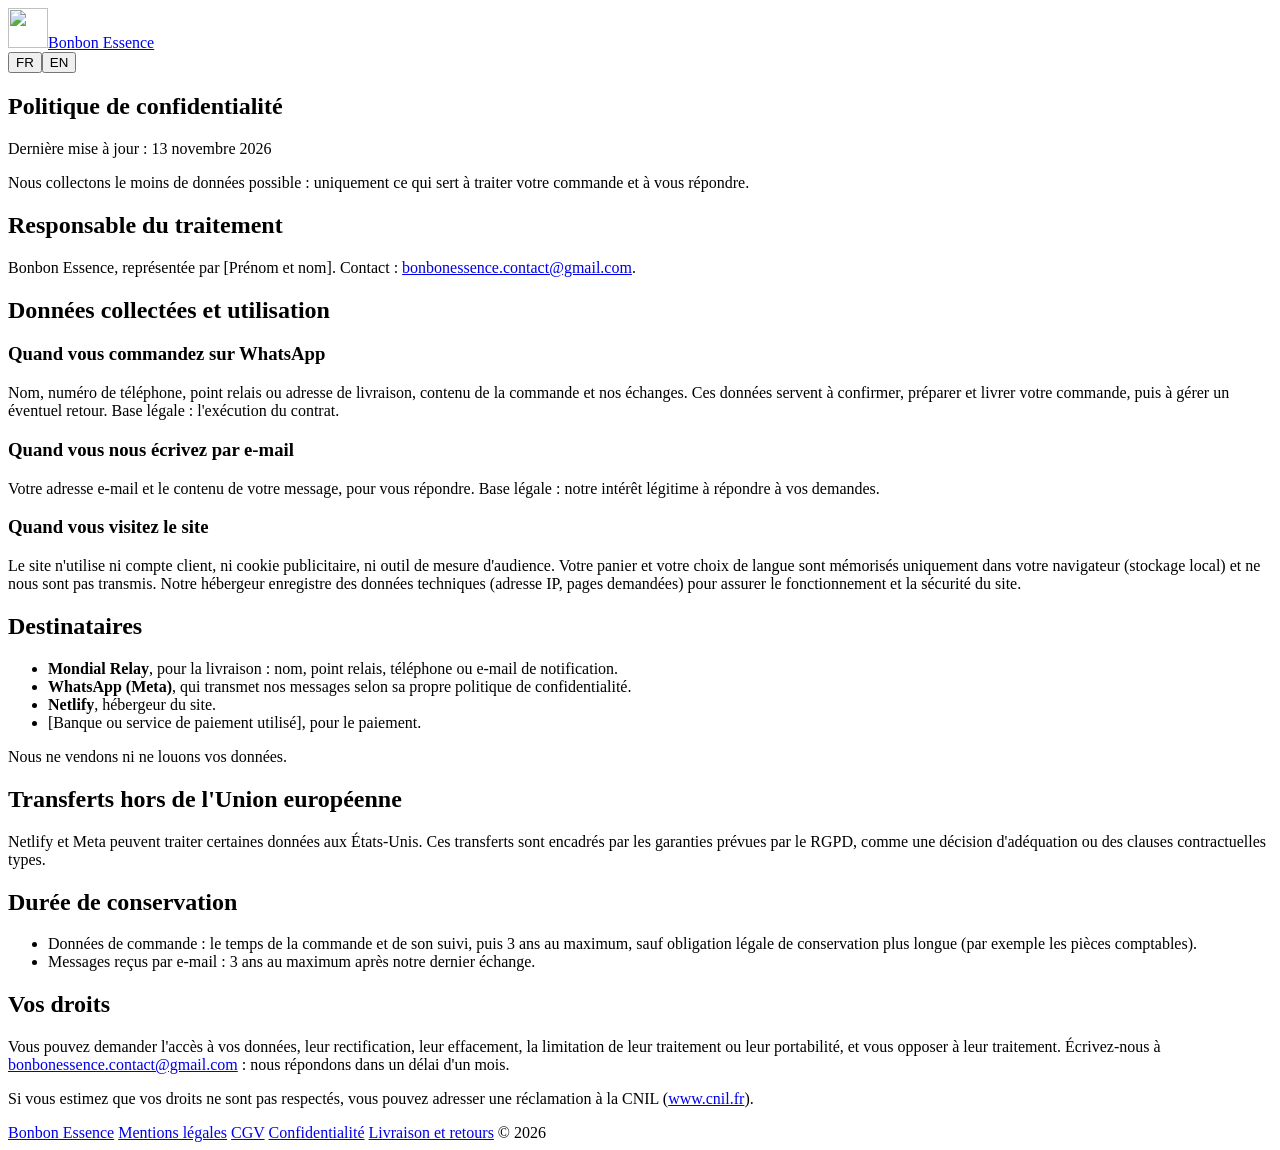
==== site/confidentialite.html @ c94fa0cf "Sito Bonbon Essence Sito vetrina con ordini via WhatsApp, pannello di gestione su /admin, pagine dei" ====
<!doctype html>
<html lang="fr">
<head>
<meta charset="utf-8">
<meta name="viewport" content="width=device-width, initial-scale=1, viewport-fit=cover">
<meta name="robots" content="noindex, nofollow">
<title>Politique de confidentialité · Bonbon Essence</title>
<link rel="icon" href="/assets/img/favicon.png" type="image/png">
<link rel="apple-touch-icon" href="/assets/icons/apple-touch-icon.png">
<link rel="manifest" href="/manifest.webmanifest">
<meta name="theme-color" content="#FBF6F2">
<link rel="stylesheet" href="/assets/fonts/fonts.css">
<link rel="stylesheet" href="/assets/legal.css">
</head>
<body>
<header class="top"><div class="top__in">
  <a class="brand" href="/"><img src="/assets/img/logo.webp" alt="" width="40" height="40"><span>Bonbon Essence</span></a>
  <div class="lang" role="group" aria-label="Langue / Language"><button type="button" data-lang="fr" lang="fr">FR</button><button type="button" data-lang="en" lang="en">EN</button></div>
</div></header>

<main>
  <article lang="fr">
    <h1>Politique de confidentialité</h1>
    <p class="updated">Dernière mise à jour : 13 novembre 2026</p>
    <p>Nous collectons le moins de données possible : uniquement ce qui sert à traiter votre commande et à vous répondre.</p>

    <h2>Responsable du traitement</h2>
    <p>Bonbon Essence, représentée par <span class="todo">[Prénom et nom]</span>. Contact : <a data-fill="email" href="mailto:bonbonessence.contact@gmail.com">bonbonessence.contact@gmail.com</a>.</p>

    <h2>Données collectées et utilisation</h2>
    <h3>Quand vous commandez sur WhatsApp</h3>
    <p>Nom, numéro de téléphone, point relais ou adresse de livraison, contenu de la commande et nos échanges. Ces données servent à confirmer, préparer et livrer votre commande, puis à gérer un éventuel retour. Base légale : l'exécution du contrat.</p>
    <h3>Quand vous nous écrivez par e-mail</h3>
    <p>Votre adresse e-mail et le contenu de votre message, pour vous répondre. Base légale : notre intérêt légitime à répondre à vos demandes.</p>
    <h3>Quand vous visitez le site</h3>
    <p>Le site n'utilise ni compte client, ni cookie publicitaire, ni outil de mesure d'audience. Votre panier et votre choix de langue sont mémorisés uniquement dans votre navigateur (stockage local) et ne nous sont pas transmis. Notre hébergeur enregistre des données techniques (adresse IP, pages demandées) pour assurer le fonctionnement et la sécurité du site.</p>

    <h2>Destinataires</h2>
    <ul>
      <li><strong>Mondial Relay</strong>, pour la livraison : nom, point relais, téléphone ou e-mail de notification.</li>
      <li><strong>WhatsApp (Meta)</strong>, qui transmet nos messages selon sa propre politique de confidentialité.</li>
      <li><strong>Netlify</strong>, hébergeur du site.</li>
      <li><span class="todo">[Banque ou service de paiement utilisé]</span>, pour le paiement.</li>
    </ul>
    <p>Nous ne vendons ni ne louons vos données.</p>

    <h2>Transferts hors de l'Union européenne</h2>
    <p>Netlify et Meta peuvent traiter certaines données aux États-Unis. Ces transferts sont encadrés par les garanties prévues par le RGPD, comme une décision d'adéquation ou des clauses contractuelles types.</p>

    <h2>Durée de conservation</h2>
    <ul>
      <li>Données de commande : le temps de la commande et de son suivi, puis 3 ans au maximum, sauf obligation légale de conservation plus longue (par exemple les pièces comptables).</li>
      <li>Messages reçus par e-mail : 3 ans au maximum après notre dernier échange.</li>
    </ul>

    <h2>Vos droits</h2>
    <p>Vous pouvez demander l'accès à vos données, leur rectification, leur effacement, la limitation de leur traitement ou leur portabilité, et vous opposer à leur traitement. Écrivez-nous à <a data-fill="email" href="mailto:bonbonessence.contact@gmail.com">bonbonessence.contact@gmail.com</a> : nous répondons dans un délai d'un mois.</p>
    <p>Si vous estimez que vos droits ne sont pas respectés, vous pouvez adresser une réclamation à la CNIL (<a href="https://www.cnil.fr" rel="noopener" target="_blank">www.cnil.fr</a>).</p>
  </article>

  <article lang="en" hidden>
    <h1>Privacy policy</h1>
    <p class="updated">Last updated: 13 November 2026. This is a translation: the French version prevails.</p>
    <p>We collect as little data as possible: only what we need to handle your order and reply to you.</p>

    <h2>Data controller</h2>
    <p>Bonbon Essence, represented by <span class="todo">[First and last name]</span>. Contact: <a data-fill="email" href="mailto:bonbonessence.contact@gmail.com">bonbonessence.contact@gmail.com</a>.</p>

    <h2>Data we collect and why</h2>
    <h3>When you order on WhatsApp</h3>
    <p>Name, phone number, pick-up point or delivery address, order contents and our messages. We use this data to confirm, prepare and deliver your order, and to handle any return. Legal basis: performance of the contract.</p>
    <h3>When you email us</h3>
    <p>Your email address and your message, so we can reply. Legal basis: our legitimate interest in answering your requests.</p>
    <h3>When you visit the website</h3>
    <p>The website has no customer accounts, no advertising cookies and no audience tracking. Your bag and language choice are stored only in your browser (local storage) and are not sent to us. Our host records technical data (IP address, pages requested) to keep the website running and secure.</p>

    <h2>Recipients</h2>
    <ul>
      <li><strong>Mondial Relay</strong>, for delivery: name, pick-up point, phone or email for notifications.</li>
      <li><strong>WhatsApp (Meta)</strong>, which carries our messages under its own privacy policy.</li>
      <li><strong>Netlify</strong>, the website host.</li>
      <li><span class="todo">[Bank or payment service used]</span>, for payment.</li>
    </ul>
    <p>We never sell or rent your data.</p>

    <h2>Transfers outside the European Union</h2>
    <p>Netlify and Meta may process some data in the United States. These transfers are covered by the safeguards provided for in the GDPR, such as an adequacy decision or standard contractual clauses.</p>

    <h2>How long we keep data</h2>
    <ul>
      <li>Order data: for the order and its follow-up, then 3 years at most, unless the law requires longer (for example accounting records).</li>
      <li>Emails: 3 years at most after our last exchange.</li>
    </ul>

    <h2>Your rights</h2>
    <p>You can ask to access, correct or delete your data, restrict its processing or receive it in a portable format, and you can object to its processing. Write to us at <a data-fill="email" href="mailto:bonbonessence.contact@gmail.com">bonbonessence.contact@gmail.com</a>: we reply within one month.</p>
    <p>If you believe your rights are not respected, you can complain to the CNIL, the French data protection authority (<a href="https://www.cnil.fr" rel="noopener" target="_blank">www.cnil.fr</a>).</p>
  </article>
</main>

<footer>
  <a href="/">Bonbon Essence</a>
  <a href="/mentions-legales.html">Mentions légales</a>
  <a href="/cgv.html">CGV</a>
  <a href="/confidentialite.html">Confidentialité</a>
  <a href="/livraison-retours.html">Livraison et retours</a>
  <span>© <span id="year">2026</span></span>
</footer>
<script src="/assets/legal.js"></script>
</body>
</html>
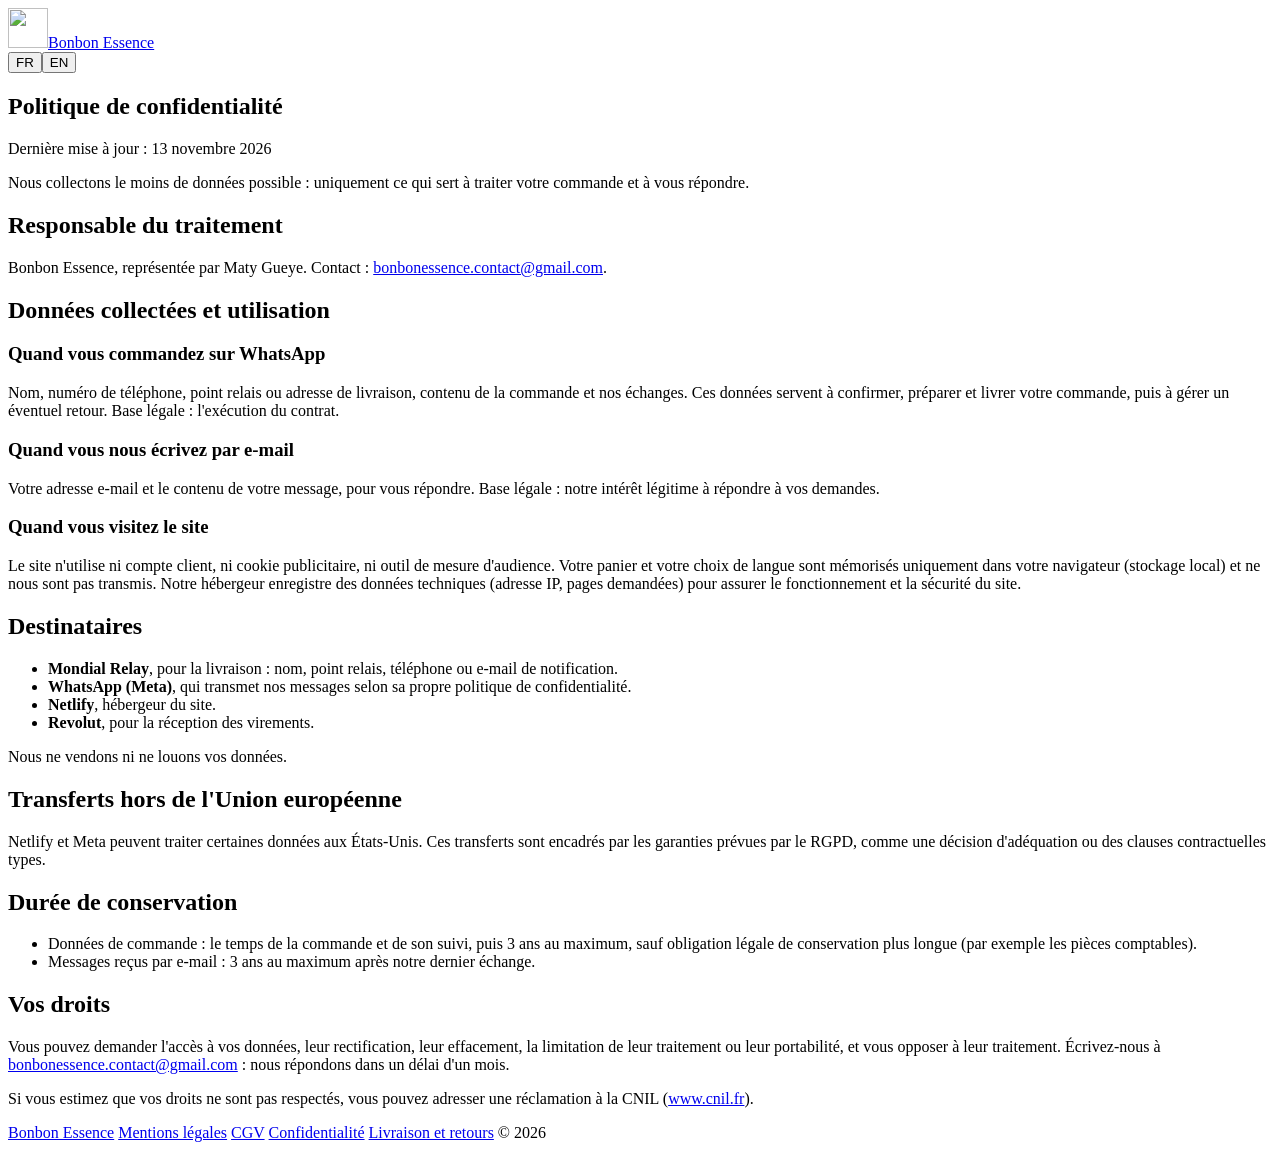
==== commit bb6befde: "Pagine legali: dati della titolare Nome, citta, stato di privato, pagamento con bonifico (Revolut) o" ====
--- a/site/confidentialite.html
+++ b/site/confidentialite.html
@@ -25,7 +25,7 @@
     <p>Nous collectons le moins de données possible : uniquement ce qui sert à traiter votre commande et à vous répondre.</p>
 
     <h2>Responsable du traitement</h2>
-    <p>Bonbon Essence, représentée par <span class="todo">[Prénom et nom]</span>. Contact : <a data-fill="email" href="mailto:bonbonessence.contact@gmail.com">bonbonessence.contact@gmail.com</a>.</p>
+    <p>Bonbon Essence, représentée par Maty Gueye. Contact : <a data-fill="email" href="mailto:bonbonessence.contact@gmail.com">bonbonessence.contact@gmail.com</a>.</p>
 
     <h2>Données collectées et utilisation</h2>
     <h3>Quand vous commandez sur WhatsApp</h3>
@@ -40,7 +40,7 @@
       <li><strong>Mondial Relay</strong>, pour la livraison : nom, point relais, téléphone ou e-mail de notification.</li>
       <li><strong>WhatsApp (Meta)</strong>, qui transmet nos messages selon sa propre politique de confidentialité.</li>
       <li><strong>Netlify</strong>, hébergeur du site.</li>
-      <li><span class="todo">[Banque ou service de paiement utilisé]</span>, pour le paiement.</li>
+      <li><strong>Revolut</strong>, pour la réception des virements.</li>
     </ul>
     <p>Nous ne vendons ni ne louons vos données.</p>
 
@@ -64,7 +64,7 @@
     <p>We collect as little data as possible: only what we need to handle your order and reply to you.</p>
 
     <h2>Data controller</h2>
-    <p>Bonbon Essence, represented by <span class="todo">[First and last name]</span>. Contact: <a data-fill="email" href="mailto:bonbonessence.contact@gmail.com">bonbonessence.contact@gmail.com</a>.</p>
+    <p>Bonbon Essence, represented by Maty Gueye. Contact: <a data-fill="email" href="mailto:bonbonessence.contact@gmail.com">bonbonessence.contact@gmail.com</a>.</p>
 
     <h2>Data we collect and why</h2>
     <h3>When you order on WhatsApp</h3>
@@ -79,7 +79,7 @@
       <li><strong>Mondial Relay</strong>, for delivery: name, pick-up point, phone or email for notifications.</li>
       <li><strong>WhatsApp (Meta)</strong>, which carries our messages under its own privacy policy.</li>
       <li><strong>Netlify</strong>, the website host.</li>
-      <li><span class="todo">[Bank or payment service used]</span>, for payment.</li>
+      <li><strong>Revolut</strong>, to receive bank transfers.</li>
     </ul>
     <p>We never sell or rent your data.</p>
 
